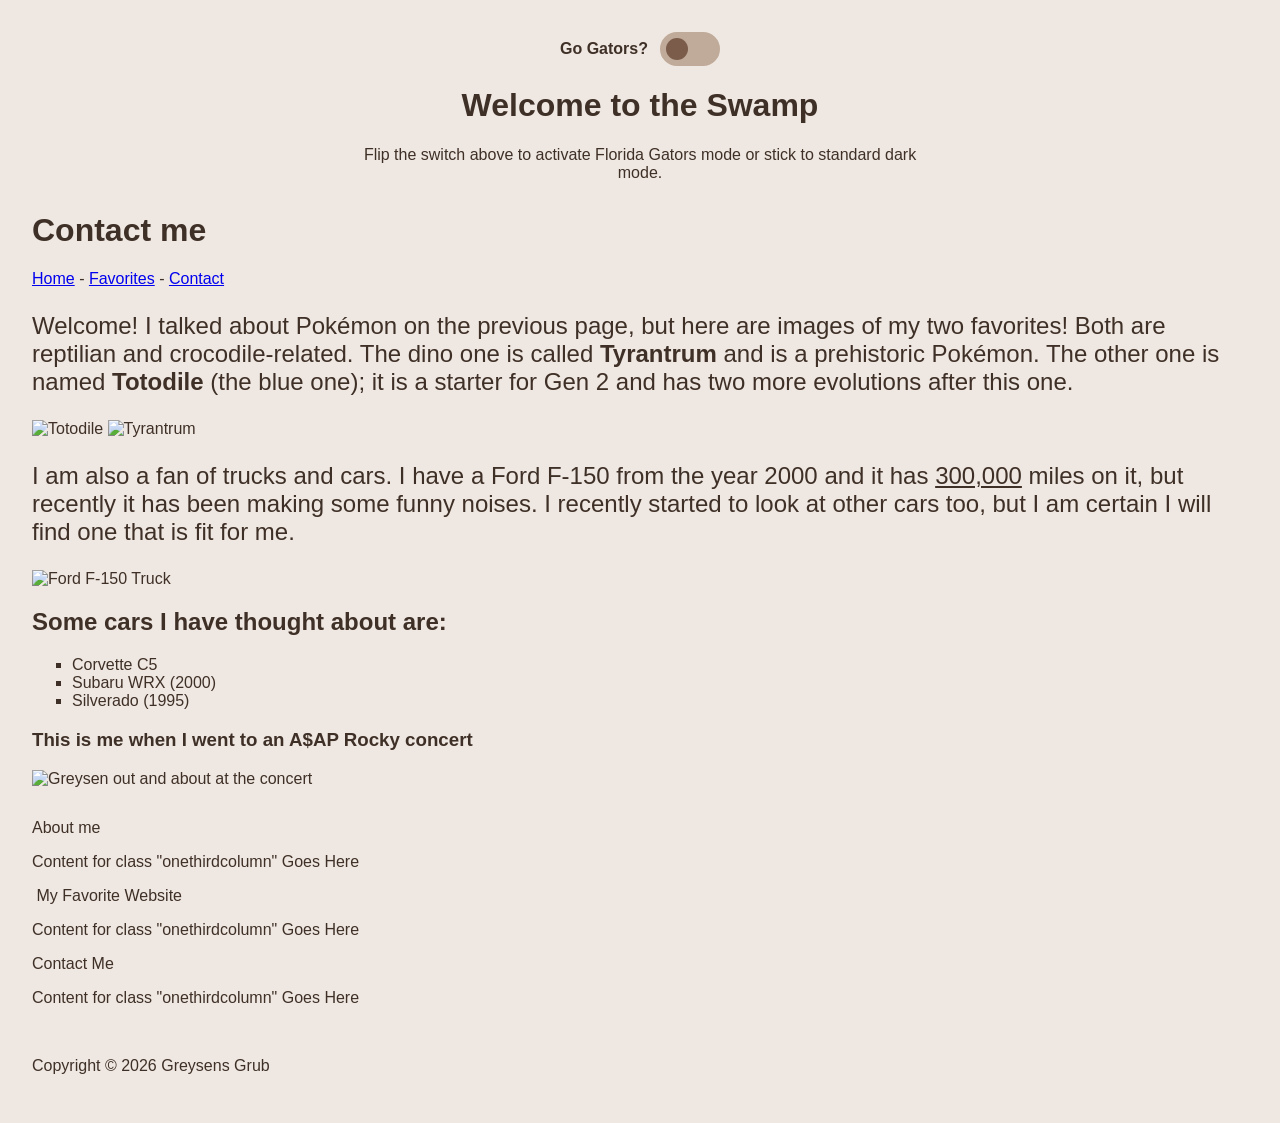
==== contact.html @ d5491f97 "Add files via upload new website fixed" ====
<!DOCTYPE html>
<html lang="en">
<head>
    <meta charset="UTF-8">
    <meta name="viewport" content="width=device-width, initial-scale=1.0">
    <title>Greysens Amazing Web Part Two - Gators Toggle</title>
    <link rel="stylesheet" href="style.css">
    <style>
             /* ========================================== 
           DARK MODE TO GATORS THEME TOGGLE 🐊 
        ========================================== */
          :root {
            --bg-primary: #EFE8E2; /* Platinum (Light Background) */
            --text-primary: #3F3027; /* Old Burgundy (Dark Readable Text) */
            --toggle-bg: #C0AB9A; /* Tuscany track */
            --toggle-btn: #7B5C4B; /* Raw Umber knob */
            --border-color: #C0AB9A;
            --box-bg: #F7F5F2; /* Pearl for background cards/boxes */
            --box-text: #171411; /* Eerie Black for text inside boxes */
        }
        /* 2. Florida Gators Active Theme */
        [data-theme="gators"] {
            --bg-primary: #0021A5; /* Albert Blue */
            --text-primary: #FA4616; /* Orange Accent */
            --toggle-bg: #FA4616; /* Orange Toggle Track */
            --toggle-btn: #FFFFFF; /* White Toggle Button */
            --border-color: #FA4616;
            --box-bg: #FA4616;
            --box-text: #FFFFFF;
        }
        /* 3. Global Styles */
        body {
            background-color: var(--bg-primary);
            color: var(--text-primary);
            font-family: Arial, sans-serif;
            transition: background-color 0.3s ease, color 0.3s ease;
            margin: 0;
            padding: 2rem;
        }

        .container {
            text-align: center;
            max-width: 600px;
            margin: 0 auto 30px auto;
        }

        /* 4. Toggle Switch Container */
        .theme-switch-wrapper {
            display: flex;
            align-items: center;
            justify-content: center;
            gap: 12px;
            font-weight: bold;
            margin-bottom: 20px;
        }

        .theme-switch {
            display: inline-block;
            height: 34px;
            position: relative;
            width: 60px;
        }

        .theme-switch input {
            display: none;
        }

        /* 5. The Slider Track */
        .slider {
            background-color: var(--toggle-bg);
            bottom: 0;
            cursor: pointer;
            left: 0;
            position: absolute;
            right: 0;
            top: 0;
            transition: .4s;
            border-radius: 34px;
            border: 2px solid var(--border-color);
        }

        /* 6. The Moving Knob */
        .slider:before {
            background-color: var(--toggle-btn);
            bottom: 4px;
            content: "";
            height: 22px;
            left: 4px;
            position: absolute;
            transition: .4s;
            width: 22px;
            border-radius: 50%;
        }

        /* 7. Slider Movement States */
        input:checked + .slider {
            background-color: var(--toggle-bg);
        }

        input:checked + .slider:before {
            transform: translateX(26px);
            background-color: var(--toggle-btn);
        }


    </style>
</head>
<body>

    <div class="container">
        <!-- The Theme Toggle Switch -->
        <div class="theme-switch-wrapper">
            <span>Go Gators?</span>
            <label class="theme-switch" for="checkbox">
                <input type="checkbox" id="checkbox" />
                <div class="slider"></div>
            </label>
        </div>

        <!-- Sample Page Content -->
        <h1>Welcome to the Swamp</h1>
        <p>Flip the switch above to activate Florida Gators mode or stick to standard dark mode.</p>
    </div>

    <div id="title">
        <div id="title-box">
            <h1>Contact me&nbsp;</h1>
        </div>
    </div>

    <div id="nav">
	<a href="index.html" herf="index.html">Home</a> - <a href="Favorites.html">Favorites</a> - <a href="contact.html">Contact</a></div>

    <div id="content">
        <p style="font-size: 1.5rem;">Welcome! I talked about Pokémon on the previous page, but here are images of my two favorites! Both are reptilian and crocodile-related. The dino one is called <b>Tyrantrum</b> and is a prehistoric Pokémon. The other one is named <b>Totodile</b> (the blue one); it is a starter for Gen 2 and has two more evolutions after this one.</p>
        
        <img src="images/totodile.jpg" alt="Totodile" width="700">
        <img src="images/rex.jpeg" alt="Tyrantrum" width="700">

        <p style="font-size: 1.5rem;">I am also a fan of trucks and cars. I have a Ford F-150 from the year 2000 and it has <u>300,000</u> miles on it, but recently it has been making some funny noises. I recently started to look at other cars too, but I am certain I will find one that is fit for me.</p>
        
        <img src="images/f150.jpeg" alt="Ford F-150 Truck" width="700">

        <h2>Some cars I have thought about are:</h2>
        <ul style="list-style-type: square;">
            <li>Corvette C5</li>
            <li>Subaru WRX (2000)</li>
            <li>Silverado (1995)</li>
        </ul>

        <h3>This is me when I went to an A$AP Rocky concert</h3>
        <!-- Replace 'Asap.jpeg' with a working URL if hosting online -->
        <img src="images/Asap.jpeg" alt="Greysen out and about at the concert" width="300" style="float: left; margin-right: 15px; margin-bottom: 15px;">
    </div>

    <div style="clear: both;"></div>
    <div class="onethirdcolumn">
      <p>About me&nbsp;</p>
      <p>Content for  class "onethirdcolumn" Goes Here</p>
    </div>
<div class="onethirdcolumn">
  <p>&nbsp;My Favorite Website</p>
  <p>Content for  class "onethirdcolumn" Goes Here</p>
</div>
<div class="onethirdcolumn">
  <p>Contact Me&nbsp;</p>
  <p>Content for  class "onethirdcolumn" Goes Here</p>
</div>

    <div id="footer">
      <p>&nbsp;</p>
      <p> Copyright &copy; 2026 Greysens Grub </p>
    </div>

    <!-- JavaScript to handle the toggle state -->
    <script>
        const toggleSwitch = document.querySelector('.theme-switch input[type="checkbox"]');
        toggleSwitch.addEventListener('change', (e) => {
            if (e.target.checked) {
                document.documentElement.setAttribute('data-theme', 'gators');
            } else {
                document.documentElement.removeAttribute('data-theme');
            }
        });
    </script>
</body>
</html>
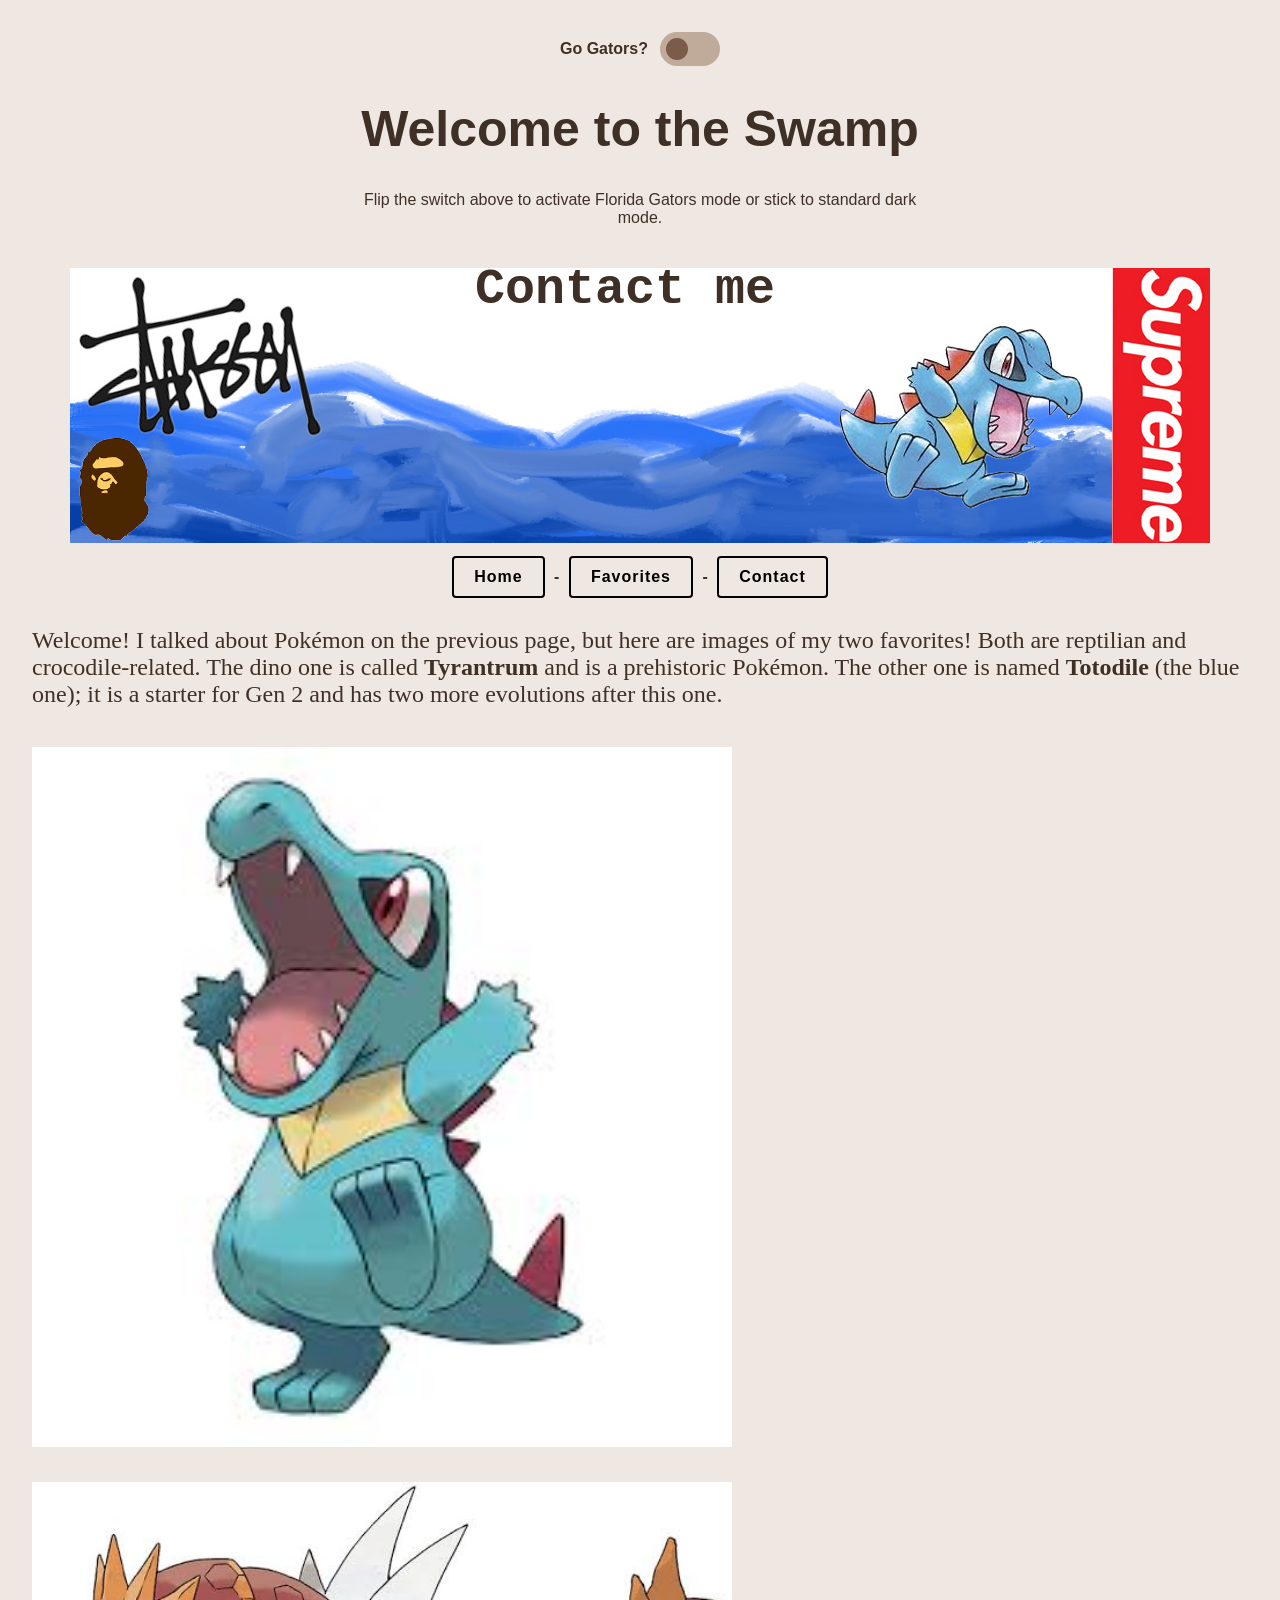
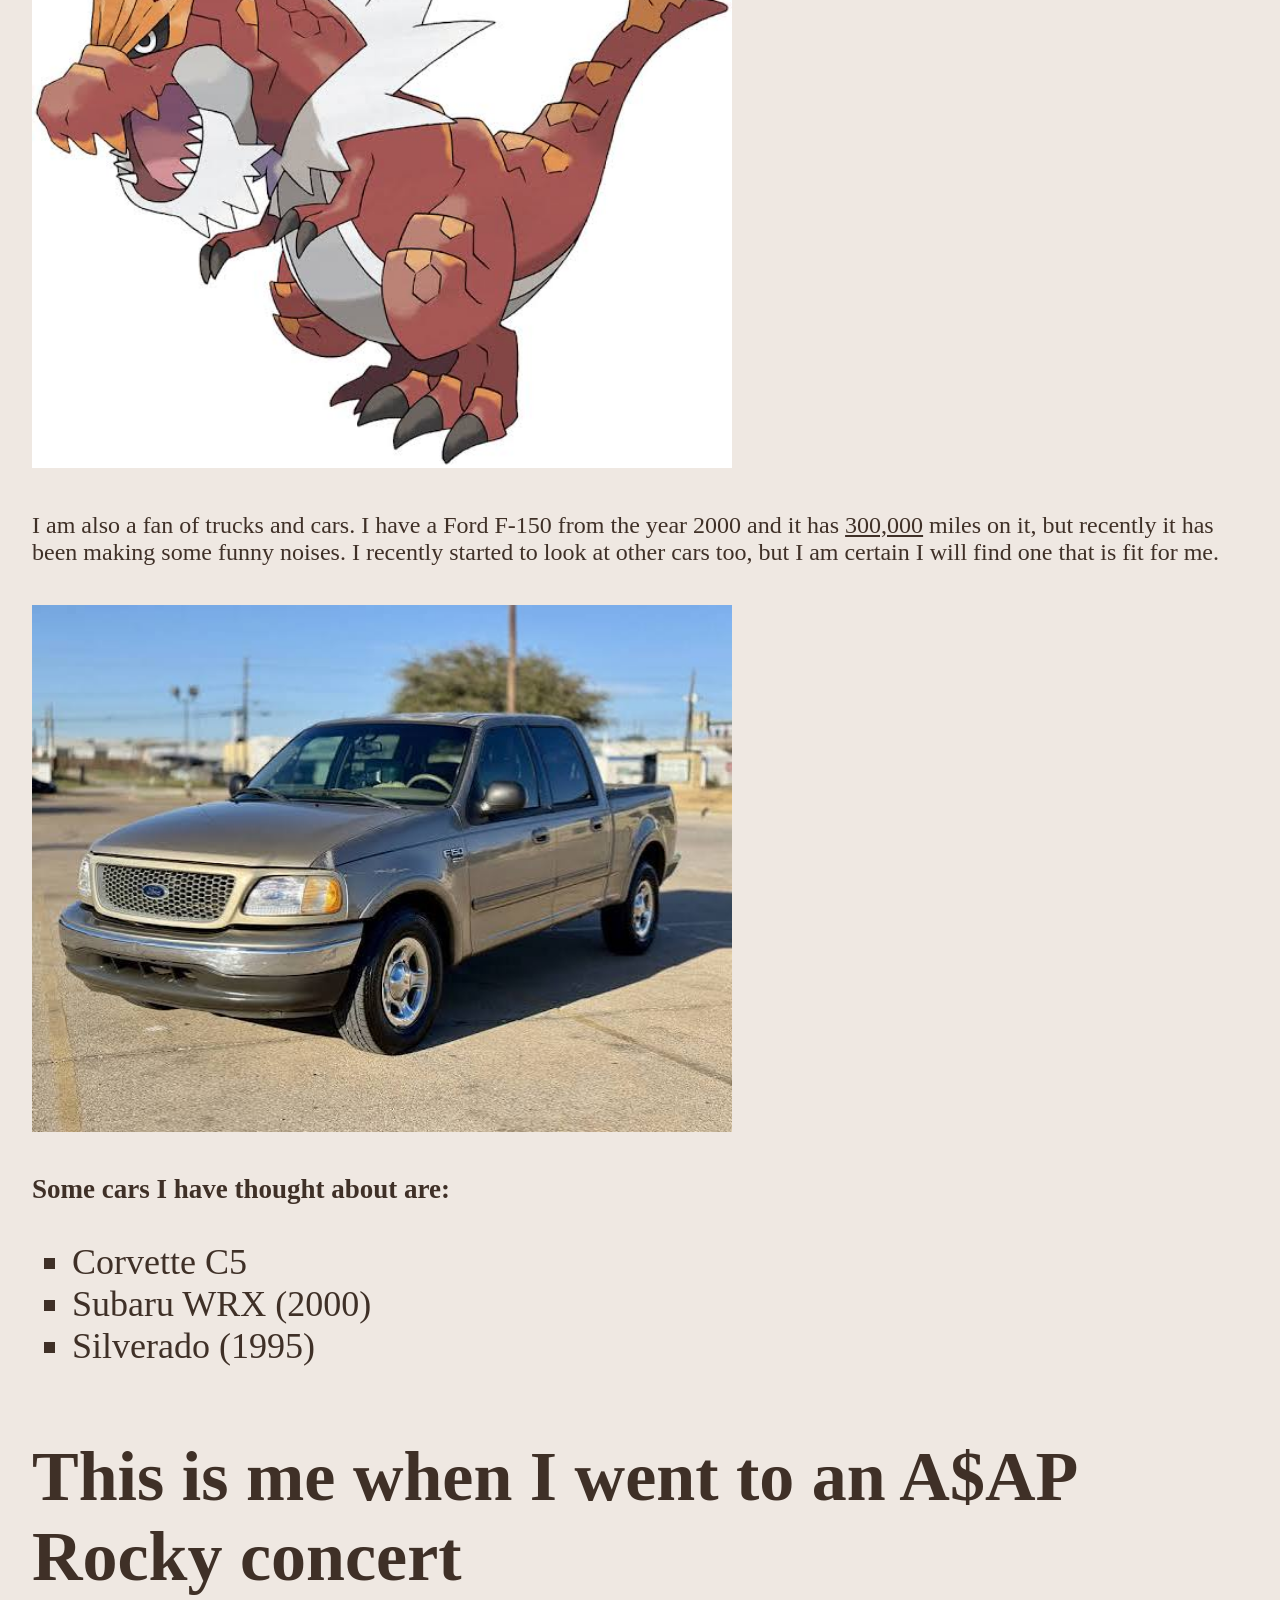
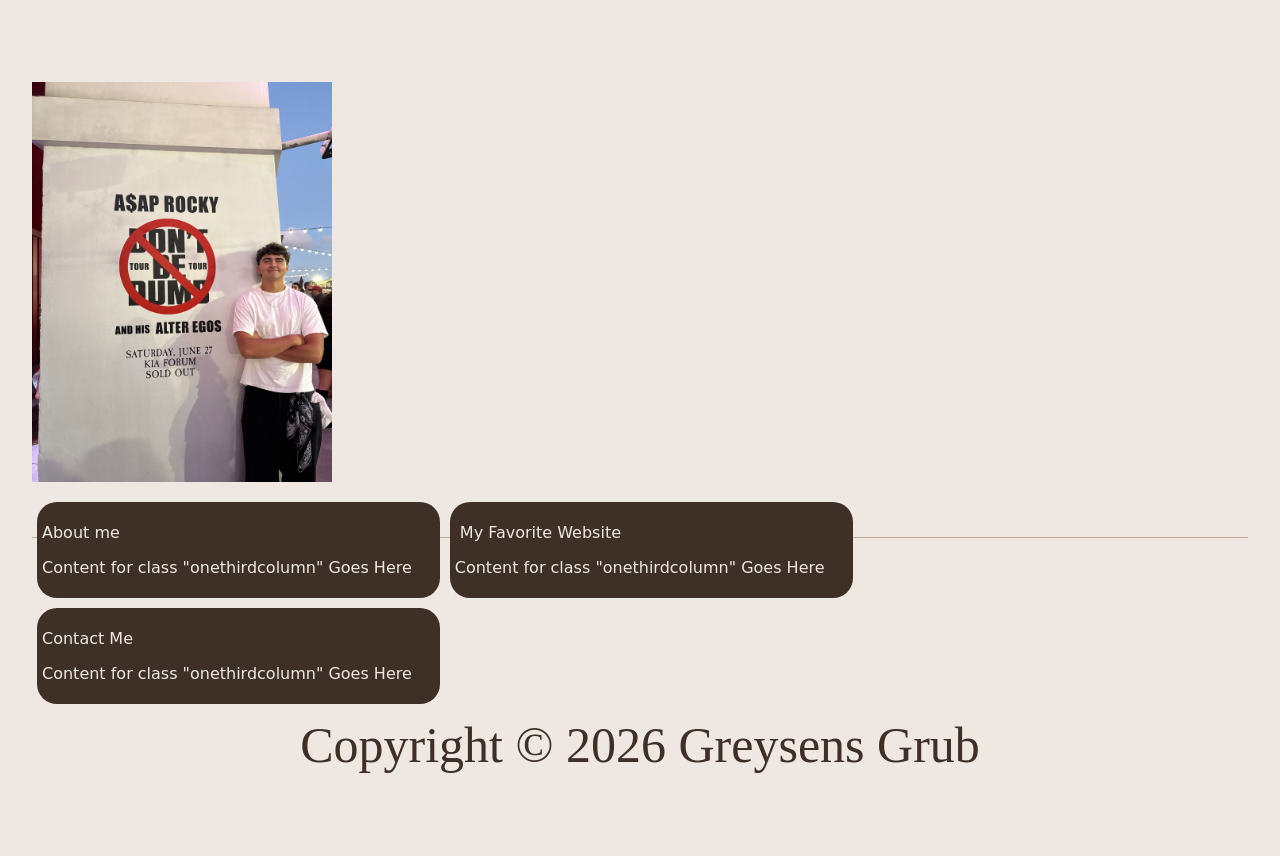
==== commit 09ac850a: "Add files via upload" ====
--- a/contact.html
+++ b/contact.html
@@ -128,8 +128,11 @@
         </div>
     </div>
 
-    <div id="nav">
-	<a href="index.html" herf="index.html">Home</a> - <a href="Favorites.html">Favorites</a> - <a href="contact.html">Contact</a></div>
+     <div id="nav">
+	<a href="index.html" style="display: inline-block; font-family: sans-serif; font-size: 16px; color: #000000; text-decoration: none; font-weight: bold; border: 2px solid #000000; padding: 10px 20px; border-radius: 4px; letter-spacing: 1px; margin: 5px;">Home</a> - 
+<a href="Favorites.html" style="display: inline-block; font-family: sans-serif; font-size: 16px; color: #000000; text-decoration: none; font-weight: bold; border: 2px solid #000000; padding: 10px 20px; border-radius: 4px; letter-spacing: 1px; margin: 5px;">Favorites</a> - 
+<a href="contact.html" style="display: inline-block; font-family: sans-serif; font-size: 16px; color: #000000; text-decoration: none; font-weight: bold; border: 2px solid #000000; padding: 10px 20px; border-radius: 4px; letter-spacing: 1px; margin: 5px;">Contact</a>
+</div>
 
     <div id="content">
         <p style="font-size: 1.5rem;">Welcome! I talked about Pokémon on the previous page, but here are images of my two favorites! Both are reptilian and crocodile-related. The dino one is called <b>Tyrantrum</b> and is a prehistoric Pokémon. The other one is named <b>Totodile</b> (the blue one); it is a starter for Gen 2 and has two more evolutions after this one.</p>
--- a/style.css
+++ b/style.css
@@ -0,0 +1,177 @@
+@charset "UTF-8";
+/* CSS Document */
+
+
+        /* 3. Global Styles */
+        body {
+    background-color: var(--bg-primary);
+    color: var(--text-primary);
+    font-family: Arial, sans-serif;
+    transition: background-color 0.3s ease, color 0.3s ease;
+    margin-top: auto;
+    margin-right: auto;
+    margin-left: auto;
+    margin-bottom: auto;
+    padding: 2rem;
+    top: auto;
+        }
+
+        .container {
+            text-align: center;
+            max-width: 600px;
+            margin: 0 auto 30px auto;
+        }
+
+        /* 4. Toggle Switch Container */
+        .theme-switch-wrapper {
+            display: flex;
+            align-items: center;
+            justify-content: center;
+            gap: 12px;
+            font-weight: bold;
+            margin-bottom: 20px;
+        }
+
+        .theme-switch {
+            display: inline-block;
+            height: 34px;
+            position: relative;
+            width: 60px;
+        }
+
+        .theme-switch input {
+            display: none;
+        }
+
+        /* 5. The Slider Track */
+        .slider {
+            background-color: var(--toggle-bg);
+            bottom: 0;
+            cursor: pointer;
+            left: 0;
+            position: absolute;
+            right: 0;
+            top: 0;
+            transition: .4s;
+            border-radius: 34px;
+            border: 2px solid var(--border-color);
+        }
+
+        /* 6. The Moving Knob */
+        .slider:before {
+            background-color: var(--toggle-btn);
+            bottom: 4px;
+            content: "";
+            height: 22px;
+            left: 4px;
+            position: absolute;
+            transition: .4s;
+            width: 22px;
+            border-radius: 50%;
+        }
+
+        /* 7. Slider Movement States */
+        input:checked + .slider {
+            background-color: var(--toggle-bg);
+        }
+
+        input:checked + .slider:before {
+            transform: translateX(26px);
+            background-color: var(--toggle-btn);
+        }
+
+body {
+  background-color: gray;
+}
+h1{ text-align: center;
+font-size: 50px;
+
+}
+h3{ 
+font-size: 70px;
+
+}
+body {
+   background-image: url("grey.jpeg");
+background-size: 2000px;
+
+
+}
+ul {font-size: 36px;}
+#title {
+  font-family: "Courier New", Courier, monospace;
+	background-image: url("images/hero.jpg");
+		background-repeat: no-repeat;
+	background-position: center;
+	height: 290px
+}
+        #title-box {
+       margin-top: auto;
+            max-width: 400px;
+            margin:auto;
+            text-align: center;
+    
+            transition: background-color 0.3s ease, color 0.3s ease;
+        }
+
+#nav {
+  font-family: Impact, Haettenschweiler, "Arial Narrow Bold", sans-serif;
+	        text-align: center;
+            margin-bottom: 20px;
+            font-weight: bold;
+      
+}
+
+#content {
+    font-family: Papyrus, "Palatino Linotype", fantasy;
+    max-width: 1800px;
+    margin: 0 auto;
+    font-size: 18px;
+}
+
+        #content img {
+            max-width: 100%;
+            height: auto;
+            
+            margin: 15px 0;
+        }
+
+#footer {
+  font-family: Luminari, "Apple Chancery", fantasy;
+	     text-align: center;
+            margin-top: 40px;
+            padding-top: 20px;
+            border-top: 1px solid var(--border-color);
+	font-size: 50px;
+}.onethirdcolumn {
+    font-family: Segoe, "Segoe UI", "DejaVu Sans", "Trebuchet MS", Verdana, sans-serif;
+    color: #EFE8E2;
+    background-color: #3F3027;
+	margin: 5px;
+	padding: 5px;
+	float: left;
+	width: 32.3%;
+	height: 30%;
+	
+  border-radius: 20px; /* Adjust the number of pixels to change the roundness */
+
+}
+a:link {
+  color: #7B5C4B; /* Raw Umber (Rich Brown) */
+}
+
+/* visited link */
+a:visited {
+  color: #3F3027; /* Old Burgundy (Darker, subtle brown) */
+}
+
+/* mouse over link */
+a:hover {
+  color: #171411; /* Eerie Black (Deep accent pop) */
+  text-decoration: underline;
+}
+
+/* selected link */
+a:active {
+  color: #C0AB9A; /* Tuscany (Muted transition tone) */
+}
